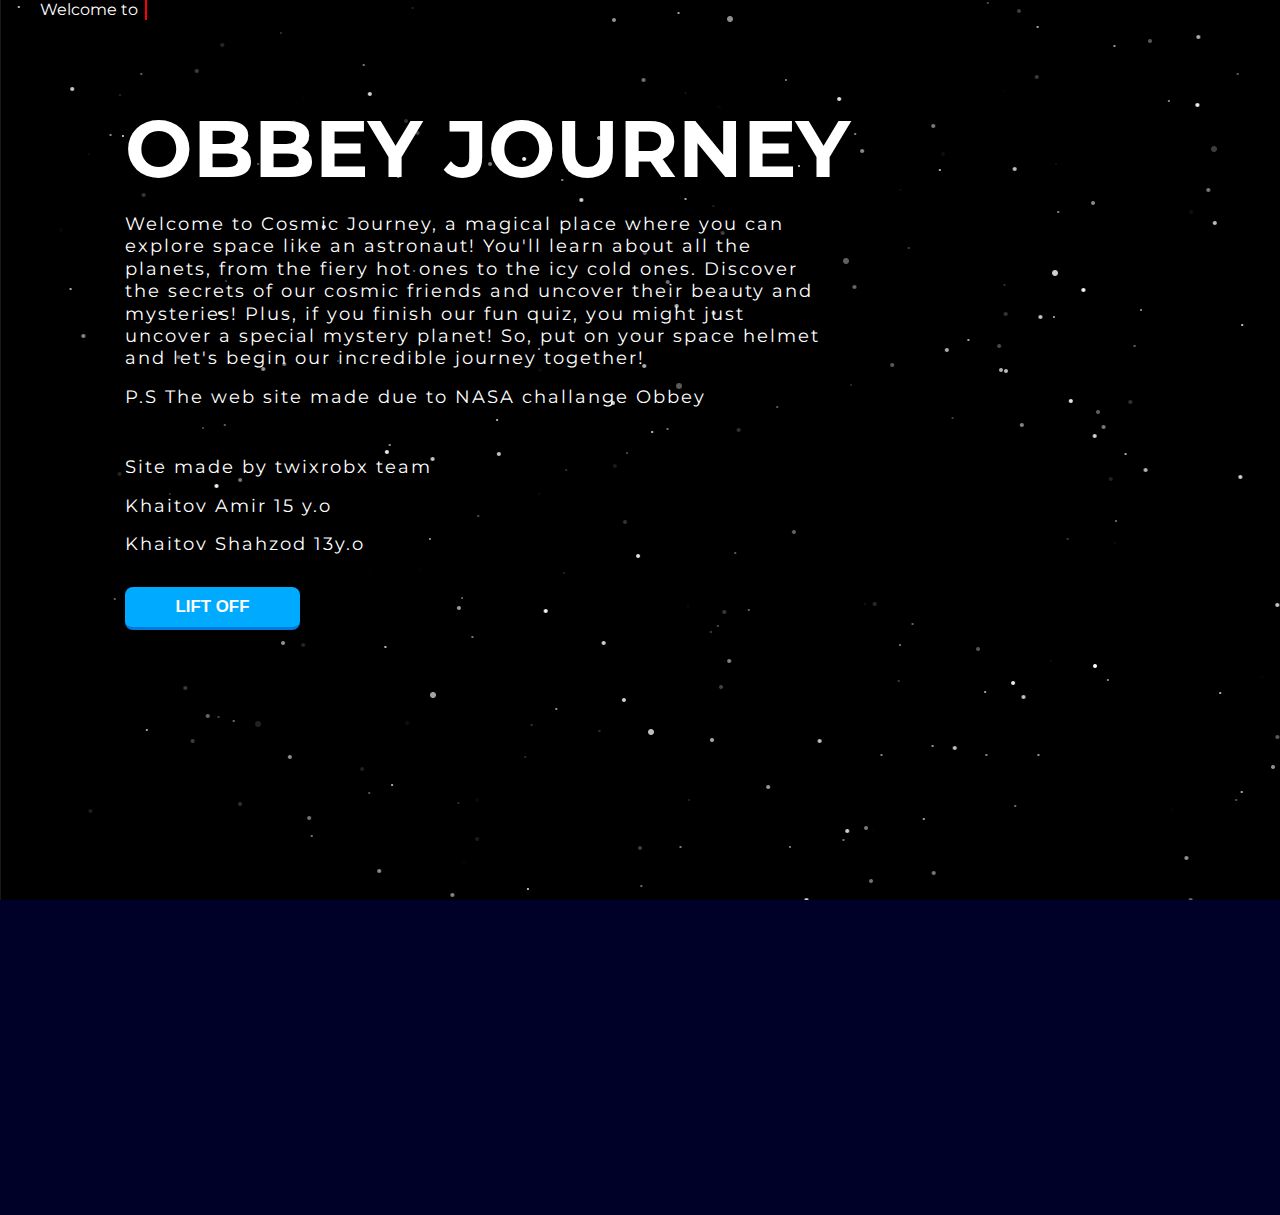
==== index.html @ cd767505 "Update index.html" ====
<!DOCTYPE html>
<html lang="en">

    <head>
        <link rel="icon" href="pngegg.png" type="image/x-icon">
        <meta charset="UTF-8">
        <meta http-equiv="X-UA-Compatible" content="IE=edge">
        <meta name="viewport" content="width=device-width, initial-scale=1.0, maximum-scale = 1.0, user-scalable=no">
        <link href="style.css" rel="stylesheet">
        <link href="planet.json" rel="script">
        <link rel="preconnect" href="https://fonts.googleapis.com">
        <link rel="preconnect" href="https://fonts.googleapis.com">
        <link rel="preconnect" href="https://fonts.gstatic.com" crossorigin>
        <link
        href="https://fonts.googleapis.com/css2?family=Alex+Brush&family=Cousine:ital,wght@0,400;0,700;1,400;1,700&family=Open+Sans:ital,wght@0,300;0,400;0,500;0,600;0,700;0,800;1,300;1,400;1,500;1,600;1,700;1,800&display=swap" rel="stylesheet">
        <link rel="preconnect" href="https://fonts.gstatic.com" crossorigin>
        <link href="https://fonts.googleapis.com/css2?family=Comic+Neue:wght@400;700&family=Montserrat:ital,wght@0,100;0,200;0,300;0,400;0,500;0,600;0,700;0,800;0,900;1,100;1,200;1,300;1,400;1,500;1,600;1,700;1,800;1,900&display=swap" rel="stylesheet">
        <!-- <script href="script.js"></script>
    <link href="script.js"> -->
        <link href="https://unpkg.com/aos@2.3.1/dist/aos.css" rel="stylesheet">
        <script type="importmap">
            {
                "imports": {
                    "three": "https://unpkg.com/three@v0.158.0/build/three.module.js",
                    "three/addons/": "https://unpkg.com/three@v0.158.0/examples/jsm/"
                }
            }
        </script>
        <script src="https://unpkg.com/aos@2.3.1/dist/aos.js"></script>

        <script async src="https://unpkg.com/es-module-shims@1.6.3/dist/es-module-shims.js"></script>

        <title>Obbey journey</title>
    </head>

    <body>
        <div id="newcontent" style="visibility:hidden;"><script type="module" src="3d.js"></script></div>
        
        <audio id="music" src="./assets/interstellar-journey.mp3" preload="auto"></audio>
        
        <section class="rocket-modal"></section>

        <div class="gradient-bg" style="background-image: url('assets/black-bg.png')">
            <div class="gradient-mask">
            
                <h1>Obbey Journey</h1>
                <p class="site-intro">
                Welcome to Cosmic Journey, a magical place where you can explore space like an astronaut! You'll learn
                about all the planets, from the
                fiery hot ones to the icy cold ones. Discover the secrets of our cosmic
                friends and uncover their beauty and mysteries! Plus, if you finish our fun quiz, you might just uncover
                a special mystery planet! So, put on your space helmet and let's begin our
                incredible journey together!                                        
                    
                    <p>P.S The web site made due to NASA challange Obbey </p>
            </p>
                <p>
                    <p>Site made by twixrobx team:</p>
                    <p>Khaitov Amir 15 y.o</p>
                    <p>Khaitov Shahzod 13y.o</p>
                </p>
                <button class="btn-primary active-orbit">
                    <h3>LIFT OFF</h3>
                </button>
            
            </div>
       <div class = "wrapper">
                <div class="static-txt">Welcome to </div>
                <ul class="dinamic-txts">
                        <li><span>MilkyWay Galaxy</span></li>
                        <li><span>Solar system</span></li>
                        <li><span>3rd planet Earth</span></li>
                        <li><span>NASA challenge</span></li>
                        <li><span>Twix Robx Team</span></li>
                </ul>
        </div>
        </div>
        
        <section class="rocket-modal-info "  style="background-image: url('assets/black-bg.png')">
             
            <div class="modal-info">
               
                <h1>Obbey Journey</h1>
                <p class="site-intro">
                Welcome to Cosmic Journey, a magical place where you can explore space like an astronaut! You'll learn
                about all the planets, from the
                fiery hot ones to the icy cold ones. Discover the secrets of our cosmic
                friends and uncover their beauty and mysteries! Plus, if you finish our fun quiz, you might just uncover
                a special mystery planet! So, put on your space helmet and let's begin our
                incredible journey together!                     
                    
                     <p>P.S The web site made due to NASA challange Obbey </p>
            </p>
                <p>
                    <p>Site made by twixrobx team</p>
                    <p>Khaitov Amir 15 y.o</p>
                    <p>Khaitov Shahzod 13y.o</p>
                </p>
                <button class="btn-primary lift-off-btn active-orbit">
                    <h3>LIFT OFF</h3>
                </button>
            </div>
            <div class = "wrapper">
                <div class="static-txt">Welcome to </div>
                <ul class="dinamic-txts">
                        <li><span>MilkyWay Galaxy</span></li>
                        <li><span>Solar system</span></li>
                        <li><span>3rd planet Earth</span></li>
                        <li><span>NASA challenge</span></li>
                        <li><span>Twix Robx Team</span></li>
                </ul>
           </div>
        </section>

        <header class="">
            <div class="mobile-nav-menu">
                <li id="mobile-makemake-menu" class="display-none">Makemake</li>
                <li id="mobile-sun-menu">Sun</li>
                <li id="mobile-mercury-menu">Mercury</li>
                <li id="mobile-venus-menu">Venus</li>
                <li id="mobile-earth-menu">Earth</li>
                <li id="mobile-moon-menu">Moon</li>
                <li id="mobile-mars-menu">Mars</li>
                <li id="mobile-jupiter-menu">Jupiter</li>
                <li id="mobile-saturn-menu">Saturn</li>
                <li id="mobile-uranus-menu">Uranus</li>
                <li id="mobile-neptune-menu">Neptune</li>
                <button id="asteroids"><a href='ast.html'>Asteroids</a</button>
                
                <button class="btn-primary active-orbit" id="view3d">
                    <h2>View in 3D</h2>
                </button>
                <div class="objects-menu-container display-none">
                    <div class="display-flex">
                        <li id="objects-menu">Objects</li><img class="expand-btn" src="./assets/expand-btn.png">
                    </div>
                    <div class="hidden-objects">
                        <li id="asteroid-menu">Asteroid</li>
                        <li id="comet-menu">Comet</li>
                        <li id="meteor-menu">Meteor</li>
                        <li id="satellite-menu">Satellite</li>
                    </div>
                </div>
                <div class="explorers-menu-container">
                    <div class="display-flex">
                        <li id="explorers-menu">Explorers</li><img class="expand-btn" src="./assets/expand-btn.png">
                    </div>
                    <li id="astronaut-menu">Astronauts</li>
                    <li id="alien-menu">Aliens</li>
                </div>
            </div>
            <img src="robx.png" style="heigth: 80px; width:80px; top:60px">
            

            <nav class="mobile-nav">
                <div class="hamburger-menu">
                    <div class="line line-top"></div>
                    <div class="line line-middle"></div>
                    <div class="line line-bottom"></div>
                </div>
            </nav>

            <nav class="desktop-nav">
                <li id="makemake-menu" class="display-none">Makemake</li>
                <li id="sun-menu">Sun</li>
                <li id="mercury-menu">Mercury</li>
                <li id="venus-menu">Venus</li>
                <div class="earth-menu-container">
                    <div class="display-flex">
                        <li id="earth-menu">Earth</li><img class="expand-btn" src="./assets/expand-btn.png">
                    </div>
                    <li id="moon-menu">Moon</li>
                </div>
                <li id="mars-menu">Mars</li>
                <li id="jupiter-menu">Jupiter</li>
                <li id="saturn-menu">Saturn</li>
                <li id="uranus-menu">Uranus</li>
                <li id="neptune-menu">Neptune</li>
                <button class="btn-primary active-orbit" id="asteroids"><a href='ast.html'>Asteroids</a</button>
                
                <button class="btn-primary active-orbit" id="view3d">
                    <h2>View in 3D</h2>
                </button>
                
                <div class="objects-menu-container display-none">
                    <div class="display-flex">
                        <li id="objects-menu">Objects</li><img class="expand-btn" src="./assets/expand-btn.png">
                    </div>
                    <div class="hidden-objects">
                        <li id="asteroid-menu">Asteroid</li>
                        <li id="comet-menu">Comet</li>
                        <li id="meteor-menu">Meteor</li>
                        <li id="satellite-menu">Satellite</li>
                    </div>
                </div>
                <div class="explorers-menu-container">
                    <div class="display-flex">
                        <li id="explorers-menu">Explorers</li><img class="expand-btn" src="./assets/expand-btn.png">
                    </div>
                    <li id="astronaut-menu">Astronauts</li>
                    <li id="alien-menu">Aliens</li>
                </div>
            </nav>
        </header>

<div id = "maincontent">
        <div id="mobile-popup">
            <h2>Cosmic Journey</h2>

            <div class="centered">
                <h3>Please note that this experience is intended for a desktop. We are currently working on expanding
                accessibility to all devices. Thank You for understanding
            </h3>
                <button class="btn-primary mobile-popup-btn active-orbit">
                    <h3>Show Me Anyway</h3>
                </button>
            </div>
            <div class="mobile-logo">
                

            </div>
            <!-- <img class="mobile-logo" src="./assets/rocket-logo.png"> -->
        </div>

        <section class="content-container display-none">

            <div class="controls-container">
                <div class="controls-nav">
                    <h3>Controls</h3>
                    <div class="arrow"></div>

                </div>
                <div class="controls"></div>
            </div>
        </section>
        <div class="planet-expand-close-btn display-none" id="planet-expand-close-btn">
            <p id="planet-close-btn">X</p>
        </div>

        <div class="hidden full-width">

            <div class="planet-modal">

                <div class="top-container">

                    <div class="flex-row">
                        <div class="planet-image-container" id="planet-image-container"></div>
                        <div class="planet-info-container space-between">
                            <div class="planet-info-cont">
                                <div class="close-btn">
                                    <h1 id="planet-name"></h1>
                                    <p id="close-btn">X</p>
                                </div>

                                <br>
                                <div class="content-overflow" style="owerflow-y: auto;">
                                    <p class="planet-info" id="planet-info-one"></p>
                                    <br>
                                    <p class="planet-info" id="planet-info-two"></p>
                                    <br>
                                    <p class="planet-info" id="planet-info-three"></p>
                                    <br>
                                    <p class="planet-info" id="planet-info-four"></p>
                                    <br>
                                    <p class="planet-info" id="planet-info-five"></p>
                                    <br>
                                    <p class="planet-info" id="planet-info-six"></p>
                                    <br>
                                    <p class="planet-info" id="planet-info-seven"></p>
                                    <br>
                                    <p class="planet-info" id="planet-info-eight"></p>
                                    <br>
                                    <p class="planet-info" id="planet-info-nine"></p>
                                    <br>
                                    <p class="planet-info" id="planet-info-ten"></p>
                                    <div class="mobile-bottom">
                                        <div class="stat-box half-width border-radius-left">
                                            <h4>Diameter</h4>
                                            <h2 class="planet-diameter">Km</h2>
                                        </div>
                                        <div class="stat-box rotation-stat half-width">
                                            <h4>Rotation</h4>
                                            <h2 class="planet-rotation">Hours</h2>
                                        </div>
                                        <div class="stat-box orbit-stat half-width">
                                            <h4>Orbit</h4>
                                            <h2 class="planet-orbit">Days</h2>
                                        </div>
                                        <div class="stat-box moon-stat half-width">
                                            <h4>Moons</h4>
                                            <h2 class="planet-moons"></h2>
                                        </div>
                                        <div class="stat-box temperature-stat half-width border-radius-right">
                                            <h4>Temperature</h4>
                                            <h2 class="planet-temp">Celsius</h2>
                                        </div>
                                    </div>
                                </div>

                            </div>

                            <div class="info-toggle">
                                <button class="btn-primary active-orbit" id="expand-planet-btn">
                                    <h3>Explore Planet</h3>
                                </button>
                            </div>

                        </div>
                    </div>

                </div>

                <div class="bottom-container">
                    <div class="stat-box half-width border-radius-left">
                        <h4>Diameter</h4>
                        <h2 class="planet-diameter">Km</h2>
                    </div>
                    <div class="stat-box rotation-stat half-width">
                        <h4>Rotation</h4>
                        <h2 class="planet-rotation">Hours</h2>
                    </div>
                    <div class="stat-box orbit-stat half-width">
                        <h4>Orbit</h4>
                        <h2 class="planet-orbit">Days</h2>
                    </div>
                    <div class="stat-box moon-stat half-width">
                        <h4>Moons</h4>
                        <h2 class="planet-moons"></h2>
                    </div>
                    <div class="stat-box temperature-stat half-width border-radius-right">
                        <h4>Temperature</h4>
                        <h2 class="planet-temp">Celsius</h2>
                    </div>
                </div>
            </div>
        </div>

        <div class="star-map"></div>

        <div class="slide neptune-slide">
            <div class="rotate neptune-rotate" id="neptune-container">
                <div class="planet neptune" id="neptune">
                    <div class="shadow-rotate neptune-shadow" id="neptune-shadow"></div>
                </div>
            </div>
        </div>

        <div class="slide uranus-slide">
            <div class="rotate uranus-rotate" id="uranus-container">
                <div class="planet uranus" id="uranus">
                    <img src="./assets/planets/uranus.png">
                    <div class="shadow-rotate uranus-shadow" id="uranus-shadow"></div>
                </div>
            </div>
        </div>

        <div class="slide saturn-slide">
            <div class="rotate saturn-rotate" id="saturn-container">
                <div class="planet saturn" id="saturn">
                    <img src="./assets/planets/saturn.png">
                    <div class="shadow-rotate saturn-shadow" id="saturn-shadow"></div>
                </div>
            </div>
        </div>

        <div class="slide jupiter-slide">
            <div class="rotate jupiter-rotate" id="jupiter-container">
                <div class="planet jupiter" id="jupiter">
                    <div class="shadow-rotate jupiter-shadow" id="jupiter-shadow"></div>
                </div>
            </div>
        </div>

        <div class="slide earth-slide">
            <div class="rotate earth-rotate" id="earth-container">

                <div class="planet earth" id="earth">
                    <div class="moon-rotate">
                        <div class="moon" id="moon">

                            <div class="moon-shadow" id="moon-shadow"></div>

                        </div>
                    </div>

                    <div class="shadow-rotate earth-shadow" id="earth-shadow"></div>

                </div>

            </div>
        </div>

        <div class="slide mars-slide">
            <div class="rotate mars-rotate" id="mars-container">
                <div class="planet mars" id="mars">
                    <div class="shadow-rotate mars-shadow" id="mars-shadow"></div>
                </div>
            </div>
        </div>

        <div id="sun" class=""></div>

        <div class="slide venus-slide">
            <div class="rotate venus-rotate" id="venus-container">
                <div class="planet venus" id="venus">
                    <div class="shadow-rotate venus-shadow" id="venus-shadow"></div>
                </div>
            </div>
        </div>

        <div class="slide mercury-slide" id="mercury-slide">
            <div class="rotate mercury-rotate" id="mercury-container">

                <div class="planet mercury-planet" id="mercury">
                    <div class="shadow-rotate mercury-shadow" id="mercury-shadow"></div>
                </div>
            </div>
        </div>

        <section id="planet-hover" class="planet-hover-info-container">
            <h2 id="orbit-planet-name"></h2>
            <img id="orbit-planet-img" src="">
            <p>
                <strong>Orbit: </strong>
                <span id="years-in-orbit"></span> years <span id="days-in-orbit"></span> days</p>
            <p>
                <strong>Speed: </strong>
                <span id="planet-orbit-speed"></span> km/s</p>
        </section>

        <section class="orbit-controls-container">
            <button class="btn-primary orbit-control-btn active-orbit">
                <h3>Pause Orbit</h3>
            </button>
            <button class="music-btn">
                <img class="music-icon" src="./assets/volume-up.png">
            </button>
            <button class="btn-primary quiz-btn active-orbit">
                <h3>Quiz about <span class="planet-destination-name">The Moon</span></h3>
            </button>
        </section>

        <section class="quiz-modal-bg display-none">

            <div class="quiz-modal">
                <div class="landing-rocket-container">
                    <img class="landing-rocket" src="./assets/rocket-no-flame.png">
                    <img class="flame" src="./assets/rocket-flame.png">
                </div>
                <div class="win-quiz-statement">
                    <h2>Congratulations, you made it to <span class="quiz-animation-destination-name"></span>!</h2>
                    <div class="win-quiz-btn-container">
                        <button class="btn-primary quiz-win-btn active-orbit">
                            <h3>Back To Space</h3>
                        </button>
                        <button class="btn-primary next-quiz-btn active-orbit">
                            <h3>Fly to <span class="planet-destination-name"></span></h3>
                        </button>
                        <button class="btn-primary makemake-btn active-orbit display-none">
                            <h3>Explore the Mystery Planet</h3>
                        </button>
                    </div>
                </div>
                <img class="quiz-destination" src="./assets/planets/moon.png">
                <div class="quiz-sun"></div>
                <div class="quiz-content">
                    <h2 class="close-quiz-btn">X</h2>
                    <p class="question-number-statement">Let's get to <span class="planet-destination-name"></span>
                        <span
                        class="question-number"></span></p>
                    <h2 class="quiz-question"></h2>
                    <div class="quiz-btn-container">
                        <button class="quiz-answer a" value="a"></button>
                        <button class="quiz-answer b" value="b"></button>
                        <button class="quiz-answer c" value='c'></button>
                        <button class="quiz-answer d" value="d"></button>
                        <button class="quiz-answer-btn active-orbit">
                            <h2>Submit Answer</h2>
                        </button>
                    </div>
                </div>

                <div class="quiz-progress-container">
                    <img class="quiz-earth" src="./assets/planets/earth.png">
                    <div class="rocket-progress">
                        <img class="quiz-rocket" src="./assets/rocket-ship.png">
                        <div class="quiz-rocket-line"></div>
                    </div>

                    <img class="quiz-moon" src="./assets/planets/moon.png">

                </div>
            </div>

        </section>

        <script type="module" src="main.js"></script>
        <script src="script.js"></script>
</div>
    </body>

</html>
---- style.css ----
* {
    margin: 0;
    padding: 0;
    box-sizing: border-box;
}


.wrapper{
   position: absolute;
   left:40px;
   display:flex;
   
   height:20px;
   width:290px;
    overflow: hidden;
 
}
.wrapper .static-txt{
   color: white;
   
}
.wrapper .dinamic-texts{
    
    margin-left:15px;
    line-height:90px;
    
    overflow: hidden;
    
}
.dinamic-txts li{
    font-weight:bold;
    left:7px;
    list-style: none;
    color: #FF0000;
    top:0;
    position: relative;
    animation: slide 12s steps(5) infinite;
}
@keyframes slide{
    100%{
        top: -92px;
    }
}
.dinamic-txts li::after{
    content: "";
    position: absolute;
    left:0;
    background-color:black;
    height: 100%;
    width: 100%;
    border-left: 2px solid red;
    animation: typing 2.4s steps(12) infinite;
}
@keyframes typing {
    40%,
    60%{
        left:calc(190px);
    }
    100%{
        left:0;
    }
}
body, html {
    overflow-x: hidden;
    overflow-y: hidden;
}


#music {
    display: none;
}
/*=================================================================================================  

                                                   Mobile Popup   

================================================================================================*/
#mobile-popup {
    position: absolute;
    width: 100vw;
    height: 100dvh;
    background: black;
    top: 0;
    left: 0;
    flex-direction: column;
    justify-content: space-around;
    align-items: center;
    z-index: 999;
    padding: 75px 25px 15px 25px;
    text-align: center;
    transition: opacity 1.5s;
    display: none;
    overflow: hidden;
}

#mobile-popup .centered {
    display: flex;
    flex-direction: column;
    align-items: center;
    justify-content: center;
    gap: 25px;
}

#mobile-popup h1 {
    visibility: hidden;
}

.mobile-logo {
    width: 175px;
    height: 125px;
}

.mobile-logo {
    position: relative;
    display: flex;
    align-items: center;
    justify-content: center;
    /* transform: translateY(-35vh); */
}

.mobile-logo > img{
    position: absolute;
    
}

.top-logo {
    width: 48px;
    animation: moveTheRocket 3.5s ease-out infinite;
    transform: translateY(12px) translateX(-3px) rotate(0deg);
}

@keyframes moveTheRocket {
    40% {
        transform: translateY(12px) translateX(-3px) rotate(0deg);
    }
    50% {
        transform: translateY(-75px) translateX(110px) rotate(0deg);
        opacity: 1;
    }

    51% {
        transform: translateY(-75px) translateX(110px) rotate(0deg);
        opacity: 0
    }

    56% {
        transform: translateY(85px) translateX(-110px) rotate(0deg);
        opacity: 0
    }

    60% {
        opacity: 1
    }

    70% {
        transform: translateY(12px) translateX(-3px) rotate(0deg);
    }
}

.bottom-logo {
    width: 132px;

}

@media only screen and (max-width: 650px) {
    #mobile-popup {
        display: flex;
    }
}

/*=================================================================================================  

                                                   Landing Page  

================================================================================================*/


.gradient-bg {
    position: relative;
    width: 100vw;
    height: 100dvh;
    z-index: 995;
}

.gradient-mask {
    position: absolute;
    top: 0;
    left: 0;
    width: 100vw;
    height: 135vh;
    background: linear-gradient(to bottom, #000, #2f0078, #640082, #982100, #c94d12, #e27e40, #f4b711, #fff900);
    /* Your gradient background */
    -webkit-mask-image: url('./assets/trial-shape-1.png');
    /* Your custom shape image */
    mask-image: url('./assets/trial-shape-1.png');
    /* Your custom shape image */
    mask-size: cover;
    mask-repeat: no-repeat;
    mask-position: top right;
    -webkit-mask-position: top right;
    display: flex;
    flex-direction: column;
    justify-content: flex-start;
    align-items: flex-start;
    gap: 1rem;
    transition: opacity 1s;
    color: white;
    padding: 125px 0px 0px 150px;
    overflow: hidden;
}

.gradient-mask h1 {
    font-size: 5rem;
}

.gradient-mask p, .modal-info p {
    line-height: 1.4rem;
    max-width: 700px;
    font-size: 1.1rem;
    letter-spacing: 2px;
}

.modal-move {
    transition: mask-position 5s ease-in-out;
    mask-position: 100% -1500px;
    -webkit-mask-position: 100% -1500px;
}


.rocket-modal {
    background: url("./assets/spaceship-smoke-1.png");
    position: absolute;
    width: 100vw;
    height: 135vh;
    z-index: 998;
    background-position: top right;
    background-size: cover;
    background-repeat: no-repeat;
    display: flex;
    transition: transform 5s ease-in-out;
    opacity: 1;
    color: white;
    padding: 125px 0px 0px 150px;
    top: 0;
    left: 0;
}

.rocket-modal {
    z-index: 998;
}

.spaceship-bg {
    position: absolute;
    width: 100vw;
    height: auto;
    top: 0;
    left: 0;

}

.rocket-modal-info {
    position: absolute;
    top: 0;
    left: 0;
    width: 100vw;
    height: 100dvh;
    z-index: 998;
}

.modal-info {
    position: absolute;
    top: 0;
    left: 0;
    display: flex;
    flex-direction: column;
    justify-content: flex-start;
    align-items: flex-start;
    gap: 1rem;
    transition: opacity 1s;
    color: white;
    padding: 125px 0px 0px 150px;
}

@media only screen and (max-width: 1350px) {
    .modal-info {
        padding: 100px 125px
    }

    .gradient-mask {
        padding: 100px 125px
    }

}

@media only screen and (max-width: 650px) {
    .rocket-modal-info {
        display: none;
    }

    .rocket-modal {
        display: none;
    }

    .gradient-bg {
        display: none;
    }

}




.modal-info h1 {
    font-size: 5rem;
}





.fade-animation {
    opacity: 0;
}

.takeoff-animation {
    transition: 5s ease-in-out;
    top: -1500px;
}

.fade-animation {
    opacity: 0;
}




#mobile-modal {
    position: absolute;
    width: 100vw;
    height: 100dvh;
    background: black;
    color: white;
    z-index: 991;
    display: flex;
    justify-content: center;
    align-items: center;
    flex-direction: column;
    padding: 50px;
    display: none;
}

#mobile-modal h3 {
    max-width: 600px;
    text-align: center;
}


.info-toggle-container {
    width: 250px;
    height: 40px;
    border: 1px solid rgba(255, 255, 255, 0.5);
    border-radius: 25px;
    /* padding: 20px */
}

.info-toggle {
    display: flex;
    background: none;
    width: 100%;
    justify-content: space-between;
    align-items: baseline;
    z-index: 980;

}



.toggle-container {
    z-index: 984;
    display: flex;
    width: 200px;
    justify-content: space-between;
    align-items: center;
}

.page-toggle:hover {
    cursor: pointer;
}

.info-toggle p {
    font-weight: 600;
}

.fill-bar-container {
    display: flex;
    width: 250px;
    height: 40px;
    position: absolute;
    justify-content: flex-start;
    z-index: 1;

}


#expand-planet-btn:hover {
    cursor: pointer;
    z-index: 970;
}

button {
    cursor: pointer;
}

.btn-primary {
    display: block;
    background-color: rgb(0, 208, 38);
    text-decoration: none;
    border: none;
    border-bottom: 3px solid rgb(0, 167, 31);
    text-align: center;
    border-radius: 8px;
    padding: 10px 20px;
    overflow: hidden;
    min-width: 175px;
    color: white;
    font-size: 0.9rem;
    font-weight: 500;
    cursor: pointer;
}

.btn-primary:hover {
    cursor: pointer;
    background-color: rgb(0, 246, 45);
}


.fill-bar {
    width: 50%;
    background: linear-gradient(rgb(0, 125, 228), rgb(112, 207, 255));
    border-radius: 25px;
    transform: translateY(-1px);
}

body {
    width: 100vw;
    height: 100dvh;
    background: rgb(0, 1, 40);
    /* background: black; */
    justify-content: center;
    align-items: center;
    overflow: hidden;
    font-family: 'Montserrat';
}

p {
    font-family: 'Montserrat';
}

h1 {
    color: white;
    font-size: 3.25rem;
    text-transform: uppercase;
    font-family: 'Montserrat';
}

h2 {
    margin: 5px 0px;
}

h3 {
    color: white;
}

h4 {
    text-transform: uppercase;
    font-weight: 500;
    letter-spacing: 3px;
    opacity: 75%;
}

.full-width {
    position: absolute;
    display: flex;
    justify-content: center;
    align-items: center;
    width: 100vw;
    height: 100dvh;
    z-index: 50;
    background: rgba(0, 0, 0, 0.75);
    top: 0;
    left: 0;
    opacity: 0;
    transition: 2s;
}

.full-width-animation {
    opacity: 1;
}

header {
    position: absolute;
    top: 0;
    left: 0;
    width: 100%;
    display: flex;
    justify-content: space-between;
    align-items: flex-start;
    z-index: 22;
    padding: 25px;
}

.rocket-logo {
    width: 80px;
}

.desktop-nav {
    display: flex;
    color: white;
    justify-content: center;
    gap: 40px
}

.desktop-nav li {
    list-style-type: none;
    margin-bottom: 8px;
    font-weight: 500;
}

.expand-btn {
    width: 12px;
    height: 7px;
    margin-left: 5px;
    transform: translateY(-3px);
}

nav li:hover {
    cursor: pointer;
    text-decoration: underline;
}



.objects-menu-container {
    height: 20px;
    overflow: hidden;
    transition: 0.5s;
}

.objects-menu-container:hover {
    height: 150px
}


.earth-menu-container {
    height: 20px;
    overflow: hidden;
    transition: .5s;
}


.earth-menu-container:hover {
    height: 50px;
}

.earth-menu-container:hover~.expand-btn {
    transform: rotate(180deg);
}

.explorers-menu-container {
    display: none;
}


/*=================================================================================================  

                                                   Mobile Nav  

================================================================================================*/

.mobile-nav {
    position: relative;

}

.hamburger-menu {
    display: flex;
    flex-direction: column;
    gap: 5px;
    cursor: pointer;
    display: none;
    transition: 1s;
}

.hamburger-menu-move {
    gap: 0px
}


.line {
    width: 25px;
    height: 3px;
    background: white;
    border-radius: 25px;
    transition: 1s;
}

.line-top-move {
    transform: translateY(3px) rotate(45deg);
}

.line-bottom-move {
    transform: translateY(-3px) rotate(-45deg);
    ;
}

.line-middle-move {
    opacity: 0;
}




.mobile-nav-menu {
    display: flex;
    flex-direction: column;
    gap: 20px;
    background: #0304298e;
    position: absolute;
    height: 100dvh;
    width: 100vw;
    top: 0;
    right: -100vw;
    align-items: center;
    justify-content: center;
    transition: 1s;
    display: none;
    opacity: 0;
}

.mobile-hidden {
    right: 0vw;
    opacity: 1;
}



.mobile-nav-menu li {
    list-style-type: none;
    color: white;
    font-size: 1.7rem;
    font-weight: 600;
    cursor: pointer;
}



/*=================================================================================================  

                                                   Planet Modal  

================================================================================================*/



.planet-modal {
    color: white;
    display: flex;
    flex-direction: column;
    justify-content: flex-end;
    align-items: center;
    border-radius: 25px;
    z-index: 55;
    border: 0.5px solid rgb(112, 207, 255);
    box-shadow: 0px 0px 10px 3px rgb(112, 207, 255);
    opacity: 1;
    animation: pulsate 6s linear infinite;
    background: rgba(1, 0, 24, 1);
    width: 0vw;
    height: 0vh;
    padding: 0px;
    transition: width 2s, height 2s, padding 2s;
}

.planet-width-animation {
    width: 90vw;
}

.planet-height-animation {
    height: 86dvh;
    padding: 35px;
}


.close-btn {
    /* position: absolute;
    top: 5px;
    right: 5px; */
    width: 100%;
    display: flex;
    justify-content: space-between;
    align-items: center;
}

#close-btn {
    font-size: 40px;
    font-weight: 500;
}

#close-btn:hover {
    transition: 0.4s;
    cursor: pointer;
    transform: rotate(180deg);
}



.top-container {
    display: flex;
    flex-direction: column;
    width: 100%;
    height: 100%;
    overflow: hidden;
}

.flex-row {
    display: flex;
    align-items: center;
    height: 100%;
}

.planet-image-container {
    width: 50%;
    height: 100%;
    /* height: 100vh;
    width: 100vw; */
    display: flex;
    justify-content: center;
    align-items: center;
    background-size: cover;
    /* left: 0;
    top: 0; */
    z-index: 93;
    position: relative;
    overflow: hidden;
    /* transition: 1s;
    opacity: 1; */

}

#planet-expand-close-btn {
    position: fixed;
    top: 3vh;
    right: 3vw;
    z-index: 140;

}

#planet-close-btn {
    font-size: 40px;
    font-weight: 500;
    color: white;
    transition: 0.4s;
}

#planet-close-btn:hover {
    cursor: pointer;
    transform: rotate(180deg);
}

.real-planet-opacity {
    transition: 1s;
    opacity: 1;
}

.real-fade-out {
    transition: 1s;
    opacity: 0;
}

.expand-real-planet {
    position: absolute;
    height: 100dvh;
    width: 100vw;
    opacity: 1;
    top: 0;
    left: 0;
    background: black;
    animation: realfade 1.5s linear;

}

.real-fade-exit {
    transition: 1s;
    opacity: 0;
}

@keyframes realfade {
    0% {
        opacity: 0
    }
}



#planet-image {
    height: 100%;
    width: 100%;
}

.planet-info-container {
    width: 50%;
    height: 100%;
    display: flex;
    flex-direction: column;
    justify-content: space-between;
    /* align-items: flex-start; */
    /* padding: 50px 0px; */
    padding-bottom: 30px;
    padding-left: 15px;
    transition: 1s;
}

.content-overflow {
    overflow: scroll;
    -ms-overflow-style: none;
    scrollbar-width: none;
}

.content-overflow::-webkit-scrollbar {
    display: none;
}

.planet-info-cont {
    height: 100%;
    overflow: hidden;
    display: flex;
    flex-direction: column;
    justify-content: flex-start;
    margin-bottom: 25px;
    transition: 2s;
}



.planet-info-container p {
    font-family: 'montserrat';
    font-weight: 400;
    line-height: 25px;
    font-size: 1.1rem;
    color: rgb(215, 214, 214);
    letter-spacing: 0.8px;

}

/* #planet-info-five {
    margin-bottom: 50px;
} */
.bottom-container {
    display: flex;
    justify-content: space-between;
    align-items: stretch;
    width: 100%;
    opacity: 0;
    transition: 2s;
    border-radius: 15px;
    border: 0.75px solid rgba(255, 255, 255, 0.622);
    overflow: hidden;
    flex-wrap: nowrap;
}

.mobile-bottom {
    display: flex;
    justify-content: space-between;
    align-items: stretch;
    width: 100%;
    transition: 2s;
    display: none;
    border-radius: 15px;
    border: 0.75px solid rgba(255, 255, 255, 0.622);
    overflow: hidden;
    margin-bottom: 15px;
}

.page-toggle {
    display: block;
    text-decoration: none;
    border: none;
    text-align: center;
    border-radius: 25px;
    padding: 5px 15px;
    overflow: hidden;
    color: white;
    border: 1px solid white;
}

#adult-toggle,
#child-toggle {
    font-size: 0.9rem;
    font-weight: 500;
}

.active-page {
    background: white;
    color: black !important;
    border: 1px solid white;
}

.stat-box {
    display: flex;
    flex-direction: column;
    justify-content: center;
    align-items: center;
    width: 100%;
    border: 0.75px solid rgba(255, 255, 255, 0.622);
    padding: 15px;
    flex: 1;
}

@media only screen and (max-width: 1250px) {
    .stat-box h2{
        font-size: 1.15rem;
    }
    
    .stat-box h4 {
        font-size: 1rem;
    } 
}



.border-right {

}


.planet-info-opacity-animation {
    opacity: 0;
}



.planet-trail {
    position: absolute;
    width: 2px;
    height: 2px;
    border-radius: 50%;
    background: white;
    animation: trailfade 1s linear;
    animation-iteration-count: 1
}

@keyframes trailfade {

    100% {
        opacity: 0%;
        width: 0.5px;
        height: 0.5px;
    }
}



.star {
    background-color: white;
    border-radius: 50%;
    position: absolute;
    animation-iteration-count: 1;

}



.star-map {
    width: 100%;
    height: 100%;
    z-index: 0;
    pointer-events: none;
    overflow: hidden;
    position: absolute;
    top: 0;
    left: 0;
}

.twinkle {
    animation: twinkle 5s linear infinite;
}

@keyframes twinkle {
    0% {
        opacity: 0.2;
    }

    47% {
        opacity: 0.3;
    }

    50% {
        opacity: 1
    }

    53% {
        opacity: 0.3;
    }

    100% {
        opacity: 0.2;
    }
}

.comet {
    width: 3px;
    height: 3px;
    border-radius: 50%;
    background-color: white;
    animation: cometMoveRight 20s linear;
    animation-iteration-count: 1;
    position: absolute;
}

.asteroid {
    width: 2px;
    height: 2px;
    border-radius: 50%;
    background-color: white;
    animation: cometMoveLeft 1s linear;
    animation-iteration-count: 1;
    position: absolute;
}

@keyframes cometMoveRight {

    100% {
        transform: translateX(190vw);
    }
}

@keyframes cometMoveLeft {
    90% {
        opacity: 1
    }
    100% {
        transform: translateX(-150vw);
        opacity: 0%;
        display: none;
    }
}


.content-container {
    display: flex;
    z-index: 3;
    color: white;
    width: 100%;
    height: 100%;
}

.controls-container {
    width: 250px;
    background: red;
    height: 100%;
}

.active-orbit {
    border: none;
    color: white;
    /* padding: 0px 25px; */
    transition: opacity 0.5s;
    /* background: linear-gradient(rgb(0, 125, 228), rgb(112, 207, 255)); */
    background: rgb(0, 170, 255);
    opacity: 1;
    border-bottom: 3px solid rgb(0, 122, 221);
    transition: 0.3s;
}

.active-orbit:hover {
    cursor: pointer;
    background: rgb(0, 122, 221)
}

.music-btn {
    border: none;
    background-color: rgb(255, 255, 255);
    border-bottom: 3px solid rgb(222, 222, 222);
    text-align: center;
    border-radius: 8px;
    padding: 8px 20px;

}

.music-btn:hover {
    background-color: rgb(225, 225, 225);
}

.music-btn img {
    height: 20px;

}


.modal {
    width: 100%;
    height: 100%;
    background: rgba(0, 0, 0, 0.2);
}

.orbit-controls-container {
    position: absolute;
    width: 100%;
    bottom: 25px;
    left: 0;
    z-index: 10;
    display: flex;
    justify-content: center;
    align-items: center;
    gap: 10px;
    /* opacity: 0; */
    opacity: 0;
    transition: opacity 3s;
}


.orbit-control:hover {
    cursor: pointer;
}

.planet-hover-info-container {
    background: #0000001e;
    color: white;
    position: absolute;
    left: 25px;
    bottom: 15px;
    padding: 20px 10px;
    border: 0.5px solid rgb(112, 207, 255);
    border-radius: 20px;
    display: flex;
    flex-direction: column;
    align-items: center;
    justify-content: center;
    gap: 10px;
    transform: translateX(-250px);
    transition: 0.8s;
    opacity: 0;
    width: 250px;
    box-shadow: 0px 0px 10px 3px rgb(112, 207, 255);
    z-index: 10;
    animation: pulsate 3s linear infinite;
}

.planet-hover-info-container-move {
    display: flex;
    opacity: 1;
    transform: translateX(0px);
}

.planet-hover-info-container img {
    height: 100px;
}


@keyframes pulsate {

    50% {
        box-shadow: 0px 0px 10px 0px rgb(112, 207, 255, 0.35);
        border: 0.5px solid rgba(112, 207, 255, 0.35);
    }
}

/* =========================================================================================================================================================== 

=====================================================   Start Quiz Section    ======================================================================

================================================================================================================================================================================= */

.quiz-btn {
    /* position: absolute;
    bottom: 0 */
}

.quiz-modal-bg {
    position: absolute;
    background: rgba(0, 0, 0, 0.85);
    width: 100vw;
    height: 100dvh;
    top: 0;
    left: 0;
    z-index: 999;
    display: flex;
    flex-direction: column;
    justify-content: center;
    align-items: center;
    padding: 25px;
    opacity: 0;
    transition: opacity 3s;
}

.quiz-modal {
    width: 100%;
    max-width: 850px;
    background: rgba(1, 0, 24, 0.85);
    color: white;
    border-radius: 25px;
    display: flex;
    flex-direction: column;
    align-items: center;
    justify-content: flex-start;
    overflow: hidden;
    position: relative;
    padding: 50px 50px 75px 50px;
    padding: 0px;
    height: 95vh;
    max-height: 1000px;
    gap: 50px;
    /* box-shadow: 0px 0px 25px -5px rgb(0, 208, 255); */
    border: 0.5px solid rgb(112, 207, 255);
    box-shadow: 0px 0px 10px 3px rgb(112, 207, 255);
    width: 0vh;
    height: 0vh;
    transition: height 2.5s linear, width 2.5s linear, opacity 2.5s linear, padding 2.5s linear;
    opacity: 1;
    animation: pulsate 6s linear infinite;
}

.close-quiz-btn {
    position: absolute;
    top: 20px;
    right: 20px;
}

.close-quiz-btn:hover {
    cursor: pointer;
    transition: 0.6s;
    transform: rotate(180deg);
}

.quiz-content {
    opacity: 0;
    transition: opacity 1s ease;
}


.quiz-modal-animation {
    width: 100%;
    height: 80vh;
    opacity: 1;
    padding: 50px 50px 75px 50px;
}


.quiz-sun {
    background: radial-gradient(circle, rgb(255, 174, 0), orange, #fde025 75%);
    width: 650px;
    aspect-ratio: 1 /1;
    border-radius: 50%;
    position: absolute;
    top: 87%;
    left: 50;
    box-shadow: 0px 0px 15px 5px #fde025;
    opacity: 0;
    transition: opacity 1s ease 1s;
    z-index: 1;
}

.sun-move {
    transition: top 5s linear;
    top: 125%;
}



.quiz-destination {
    position: absolute;
    z-index: 5;
    width: 550px;
    height: 550px;
    border-radius: 50%;
    left: 50;
    top:85%;
    transform: translateY(400px);
    transition: transform 5s linear;
}

.move-up {
    transform: translateY(0px);
}

.landing-rocket-container {
    position: absolute;
    z-index: 50;
    bottom: 40px;
    transition: transform 8s;
    transform: translateY(-130vh);
    display: flex;
    flex-direction: column;
    align-items: center;
}

.flame {
    width: 53px;
    transform: translateY(-20px);
    opacity: 0;
}

.flame-on {
    opacity: 1;
}

.flame-animation {
    animation: flameFlicker 8s;
}



.landing-rocket {
    width: 150px;
}



@keyframes flameFlicker {
    0% {
        opacity: 0;
    }

    29% {
        opacity: 0;
    }

    30% {
        opacity: 1;
    }

    35% {
        opacity: 1;
    }

    37% {
        opacity: 0;
    }

    39% {
        opacity: 0;
    }

    40% {
        opacity: 1;
    }

    45% {
        opacity: 1;
    }

    47% {
        opacity: 0;
    }

    55% {
        opacity: 0;
    }

    56% {
        opacity: 1;
    }

    60% {
        opacity: 1;
    }

    61% {
        opacity: 0;
    }

    69% {
        opacity: 0;
    }

    70% {
        opacity: 1;
    }

    75% {
        opacity: 1;
    }

    77% {
        opacity: 0;
    }

    80% {
        opacity: 0;
    }

    81% {
        opacity: 1;
    }

    89% {
        opacity: 1;
    }

    90% {
        opacity: 0;
    }

    97% {
        opacity: 0
    }

    98% {
        opacity: 1;
    }
}

.move-down {
    transform: translateY(50px);
}

.win-quiz-statement {
    text-align: center;
    opacity: 0;
    padding: 50px 25px 25px 25px;
    position: absolute;
    transition: 5s;
    z-index: -1;
    display: flex;
    flex-direction: column;
    align-items: center;
    justify-content: flex-start;
    gap: 25px;
    top: 0;
    left: 0;
    height: 100%;
}

.win-quiz-statement h2 {
    font-size: 4rem;
}

.win-quiz-btn-container {
    display: flex;
    gap: 15px;
}

.fade-in {
    opacity: 1;
    z-index: 10;
}

.quiz-progress-container {
    display: flex;
    justify-content: space-between;
    align-items: center;
    width: 100%;
    opacity: 0;
    transition: opacity 1s ease 0.5s;
}

.quiz-btn-container {
    display: flex;
    flex-wrap: wrap;
    width: 100%;
    gap: 20px;
    justify-content: center;
}

.question-number-statement {
    opacity: 0.75;
}

.quiz-question {
    margin-bottom: 40px;
    font-size: 2.4rem;
}

.quiz-answer {
    flex: 1;
    min-width: 250px;
    padding: 10px 25px;
    border: none;
    border-radius: 5px;
    font-family: 'Montserrat';
    cursor: pointer;
    color: white;
    border: 1px solid white;
    background: none;
    border-radius: 50px;
}

.quiz-answer:hover {
    background: white;
    color: black;
}

.active-answer {
    background: rgb(68, 9, 184);
    border: 1px solid rgb(68, 9, 184);
}

.active-answer:hover {
    background: rgb(68, 9, 184);
    border: 1px solid rgb(68, 9, 184);
    color: white;
}

.correct-answer {
    background: rgb(0, 186, 12);
    border: 1px solid rgb(0, 186, 12);
    color: white;
    animation: correctAnimate 0.4s linear;
}

@keyframes correctAnimate {
    10% {
        transform: scale(1.05) rotate(0deg);
    }

    30% {
        transform: scale(1.05) rotate(2deg);
    }

    50% {
        transform: scale(1.05) rotate(-4deg);
    }

    70% {
        transform: scale(1.05) rotate(2deg);
    }

    90% {
        transform: scale(1.05) rotate(0deg);
    }
}


.wrong-answer {
    background: rgb(191, 0, 0);
    border: 1px solid rgb(191, 0, 0);
    color: white;
}

.quiz-answer-btn {
    flex: 1;
    min-width: 250px;
    max-width: 300px;
    padding: 10px 25px;
    border: none;
    border-radius: 5px;
    border-radius: 50px;
    font-family: 'Montserrat';
    cursor: pointer;
    color: white;
    /* border: 1px solid white; */
    /* background: linear-gradient(rgb(0, 125, 228), rgb(112, 207, 255)); */
    background: rgb(0, 170, 255);
}

.quiz-content:after {
    content: "Please choose an answer";
    display: flex;
    justify-content: center;
    width: 100%;
    color: red;
    margin-top: 15px;
    opacity: 0;
    font-weight: 600;
    text-align: center;
}

.quiz-content.no-answer:after {
    opacity: 0.8;
}


.quiz-earth {
    width: 75px;
}


.quiz-moon {
    width: 50px;
}

.rocket-progress {
    width: 100%;
    display: flex;
    align-items: center;
    position: relative;

}

.quiz-rocket-line {
    width: 0%;
    display: flex;
    justify-content: flex-end;
    overflow: visible;
    background-color: rgb(0, 242, 255);
    box-shadow: 0px 0px 15px 3px rgb(0, 208, 255);
    height: 6px;
    transition: width 2s linear;
}

.quiz-rocket {
    width: 50px;
    position: absolute;
    left: 0%;
    transition: left 2s linear;
}

.full-opacity {
    opacity: 1;
}

.fade-out {
    transition: 3s;
    opacity: 0;
}

@media only screen and (max-width: 750px) {

    .orbit-controls-container {
        bottom: 15px
    }

    .quiz-earth {
        width: 60px;
    }


    .quiz-moon {
        width: 40px;
    }

    .quiz-rocket {
        width: 40px;
    }

    .quiz-sun {
        width: 500px;
        top: 95%;
    }

    .sun-move {
        transition: top 5s linear;
        top: 125%;
    }

    .btn-primary {
        padding: 10px;
        min-width: 125px;
    }

    .quiz-modal {
        width: 100%;
        border-radius: 15px;
        height: 95dvh;
        width: 0vh;
        height: 0vh;
        gap: 35px;
    }

    .quiz-modal-animation {
        width: 100%;
        height: 95dvh;
        opacity: 1;
        padding: 25px 25px 50px 25px;
    }

    .quiz-btn-container {
        gap: 10px;
    }

    .quiz-question {
        margin-bottom: 30px;
        font-size: 1.6rem;
    }

    .quiz-answer {
        padding: 5px 25px;
        border-radius: 5px;
        border-radius: 50px;
    }

    .quiz-answer-btn h2,
    .quiz-answer h2 {
        font-size: 1rem;
    }

    .btn-primary h3 {
        font-size: 1rem;
    }

    .music-btn {
        padding: 8px;
    }


    .quiz-answer-btn {
        max-width: 100%;
        padding: 5px 25px;
    }

    .win-quiz-statement {
        padding: 150px 15px 15px 15px;
        gap: 25px;
    }

    .win-quiz-statement h2 {
        font-size: 2rem;
    }

    .quiz-destination {
        width: 400px;
        top: 83%;

    }

    .flame {
        width: 50px;
        transform: translateY(-24px);
    }

    .landing-rocket {
        width: 125px;
    }
}

/* ============================================================================================================

                                      End Quiz Section 

========================================================================================================== */


/* ============================================================================================================

                                      Start Planets Section 

========================================================================================================== */

#sun {

    background: radial-gradient(circle, rgb(255, 174, 0), orange, #fde025 75%);
    width: 10vw;
    height: 10vw;
    border-radius: 50%;
    position: absolute;
    top: 42.3vh;
    left: 45.8vw;
    z-index: 13;
    box-shadow: 0px 0px 15px 5px #fde025;
    /* display: none; */
    animation: index 9s linear infinite;
    animation-play-state: paused;
}

@media only screen and (max-width: 650px) {
    #sun {
        top: 50dvh;
        left: 50dvw;
    }
}


.rotate {
    background: none;
    transform: rotate(-110deg);
    /* pointer-events: none; */
    animation: rotate 1s linear infinite;
}

.slide {
    display: flex;
    /* display: none; */
    justify-content: center;
    align-items: center;
    animation: slide1 1s ease-in-out infinite alternate;
    position: absolute;
    top: 50%;
    left: 50%;
    height: 33px;
    width: 33px;
    /* background: none; */
    transform: translateX(-4vw) translateY(2vw);
    z-index: 5;
    /* pointer-events: none; */
    animation-play-state: paused;
}

.planet {
    border-radius: 50%;
    z-index: 7;
    overflow: hidden;
    animation: spin 1s infinite linear;
}

.planet:hover {
    cursor: pointer;
    filter: drop-shadow(0px 0px 10px rgb(112, 207, 255));
}

/* .planet:hover {
    box-shadow: 0px 0px 15px 5px #fde025;
} */

.shadow-rotate {
    border-radius: 50%;
    animation: shadowSpin 1s infinite linear;
}

.shadow-rotate:hover {
    cursor: pointer;
}

#mercury {
    width: 2vw;
    height: 2vw;
    border-radius: 50%;
    background-image: url("./assets/planets/mercury.png");
    background-repeat: no-repeat;
    background-size: cover;
    position: relative;

}

.mercury-planet {
    transform: rotate(110deg);
}


.mercury-slide {
    animation-duration: 4.5s;
    z-index: 11;
}

.mercury-planet,
.mercury-rotate,
.mercury-shadow {
    animation-duration: 9s;
}

#mercury-shadow {
    width: 100%;
    height: 100%;
    box-shadow: inset 0.4vw 0px 0 0px #00000083;
}

.mercury-rotate {
    height: 9vw;
    width: 9vw;
}





#venus {
    width: 3vw;
    height: 3vw;
    background-image: url("./assets/planets/venus.png");
    background-repeat: no-repeat;
    background-size: cover;
    position: absolute;

    z-index: 41;
}

.venus {
    transform: rotate(110deg);
}

.venus-slide {
    animation-duration: 6s;
    z-index: 11;
}

.venus,
.venus-rotate,
.venus-shadow {
    animation-duration: 12s;
}


#venus-shadow {
    width: 100%;
    height: 100%;
    box-shadow: inset .4vw 0px 0 0px #00000083;
    z-index: 8
}

.venus-rotate {
    height: 18vw;
    width: 18vw;
}



#earth {
    width: 3vw;
    height: 3vw;
    background-image: url("./assets/planets/earth.png");
    background-repeat: no-repeat;
    background-size: cover;
    display: flex;
    justify-content: center;
    align-items: center;
    z-index: 100 !important;
    overflow: visible;

}

.earth {
    transform: rotate(110deg);
    /* animation: earthSpin 16.8s linear infinite; */
}

#earth-shadow {
    width: 100%;
    height: 100%;
    box-shadow: inset 0.6vw 0px 0 0px #00000083;
}

.earth-rotate {
    height: 27vw;
    width: 27vw;
}

.earth-slide {
    animation-duration: 8.4s;
}

.earth,
.earth-rotate,
.earth-shadow {
    animation-duration: 16.8s;
}

#moon {
    width: 0.8vw;
    height: 0.8vw;
    background: white;
    position: relative;
    background-repeat: no-repeat;
    background-size: cover;
    display: flex;
    justify-content: center;
    align-items: center;
    border-radius: 50%;
    background-image: url("./assets/planets/moon.png");
}

.moon-rotate {
    height: 4.2vw;
    width: 4.2vw;
    transform: rotate(110deg);
    animation: spin 4s linear infinite;
    position: absolute;
    color: red;
}

.moon {
    border-radius: 50%;
    z-index: 7;
    overflow: hidden;
    transform: rotate(-110deg);
}

.moon-shadow {
    animation: moonShadow 4s linear infinite;
    border-radius: 50%;
}

#moon-shadow {
    width: 100%;
    height: 100%;
    box-shadow: inset 0.2vw 0px 0 0px #00000083;
}

#mars {
    width: 2.5vw;
    height: 2.5vw;
    overflow: hidden;
    background-image: url("./assets/planets/mars.png");
    background-repeat: no-repeat;
    background-size: cover;
}

.mars {
    transform: rotate(110deg);
}

#mars-shadow {
    width: 100%;
    height: 100%;
    box-shadow: inset 0.5vw 0px 0 0px #00000083;
}

.bg {
    width: 100%;
    height: 100%;
    transform: translateY(5px);
    border-radius: 50%;
    ;
}


.mars-rotate {
    height: 36vw;
    width: 36vw;
}

.mars-slide {
    animation-duration: 11.4s;
}

.mars,
.mars-rotate,
.mars-shadow {
    animation-duration: 22.8s;
}


#saturn-shadow {
    width: 7vw;
    height: 7vw;
    box-shadow: inset 2vw 0px 0 0px #00000083;
    position: absolute;
    top: 0px;
    right: 1.5vw;
}

#saturn {
    height: 7vw;
    width: 10vw;
    background-repeat: no-repeat;
    background-size: cover;
    overflow: visible;
}

.saturn {
    transform: rotate(110deg);
}

#saturn img {
    width: 100%;
    height: 100%;
}

.saturn-rotate {
    height: 69vw;
    width: 69vw;
}

.saturn-slide {
    animation-duration: 30s;
}

.saturn,
.saturn-rotate,
.saturn-shadow {
    animation-duration: 60s;
}

.shadow-rotate {
    width: 100%;
    height: 100%;
    transform: rotate(-25deg);
}


#jupiter {
    width: 8vw;
    height: 8vw;
    background-image: url("./assets/planets/jupiter.png");
    background-repeat: no-repeat;
    background-size: cover;
}

.jupiter {
    transform: rotate(110deg);
}

#jupiter-shadow {
    width: 100%;
    height: 100%;
    box-shadow: inset 2vw 0px 0 0px #00000083;

}

.jupiter-rotate {
    height: 54vw;
    width: 54vw;
}

.jupiter-slide {
    animation-duration: 18s;
}

.jupiter,
.jupiter-rotate,
.jupiter-shadow {
    animation-duration: 36s;
}



#uranus {
    width: 7vw;
    height: 5vw;
    overflow: visible;
}

.uranus {
    transform: rotate(110deg);
}

#uranus img {
    width: 100%;
    height: 100%;
}

#uranus-shadow {
    width: 5.2vw;
    height: 5.2vw;
    box-shadow: inset 2.8vw 0px 0 -17px #00000083;
    position: absolute;
    top: 0px;
    right: 0.8vw;
}

.uranus-slide {
    animation-duration: 42s;
}

.uranus,
.uranus-rotate,
.uranus-shadow {
    animation-duration: 84s;
}

/* #uranus-shadow:hover {
    cursor: pointer;
} */

.uranus-rotate {
    height: 82vw;
    width: 82vw;
    z-index: 2
}

#neptune {
    width: 5.5vw;
    height: 5.5vw;
    background-image: url("./assets/planets/neptune.png");
    background-repeat: no-repeat;
    background-size: cover;
}

.neptune {
    transform: rotate(110deg);
}

#neptune-shadow {
    width: 100%;
    height: 100%;
    box-shadow: inset 0.8vw 0px 0 0px #00000083;
}

.neptune-rotate {
    height: 95vw;
    width: 95vw;
    z-index: 1;
}

.neptune-slide {
    animation-duration: 60s;
}

.neptune,
.neptune-rotate,
.neptune-shadow {
    animation-duration: 120s;
}

.space-between {
    display: flex;
    flex-direction: column;
    justify-content: space-between;
}

.display-flex {
    display: flex;
    align-items: center;
    justify-content: center;
}


.display-none {
    display: none;
}

.hidden {
    display: none
}

.rotate,
.slide1,
.shadow-rotate,
.planet {
    animation-play-state: paused;
}



@keyframes slide1 {


    100% {
        transform: translateX(4vw) translateY(-2vw);


    }

}

/* @keyframse enlarge {
    25% {
        transform: scale(0.5);
    }

    50% {
        transform: scale(1);
    }

    75% {
        transform: scale(1.5);
    }

    
    100% {
        transform: scale(1);
    }
  } */




@keyframes rotate {


    100% {
        transform: rotate(250deg);
        -webkit-transform: rotate(250deg);
    }
}

@keyframes spin {

    100% {
        transform: rotate(-250deg);
        -webkit-transform: rotate(-250deg);
    }
}


@keyframes shadowSpin {

    100% {
        transform: rotate(335deg);
        -webkit-transform: rotate(335deg);
    }
}

@keyframes index {
    0% {
        z-index: 12
    }

    45% {
        z-index: 12
    }

    50% {
        z-index: 10
    }


    90% {
        z-index: 10;
    }

    100% {

        z-index: 10
    }
}

/* ============================================================================================================

                                      Responsiveness

========================================================================================================== */


@media only screen and (max-width: 750px) {
    /**** Planet Sizes ******/
    .rocket-logo {
        width: 40px;
    }
    #sun {
        width: 12vw;
        height: 12vw;
        top: 48dvh;
        left: 47vw;
    }
    #mercury {
        width: 3.5vw;
        height: 3.5vw;
    }

    .mercury-rotate {
        height: 14vw;
        width: 14vw;
    }

    #venus {
        width: 3.5vw;
        height: 3.5vw;

    }

    .venus-rotate {
        height: 22vw;
        width: 22vw;
    }


    #earth {
        width: 4.5vw;
        height: 4.5vw;
    }

    .earth-rotate {
        height: 32vw;
        width: 32vw;
    }

    #moon {
        width: 1.2vw;
        height: 1.2vw;
    }
    .moon-rotate {
        height: 6vw;
        width: 6vw;
    }

    #mars {
        width: 4vw;
        height: 4vw;
    }

    .mars-rotate {
        height: 42vw;
        width: 42vw;
    }

    #saturn {
        height: 9vw;
        width: 13vw;
    }

    #saturn-shadow {
        width: 9vw;
        height: 9vw;
        top: 0px;
        right: 2vw;
    }

    .saturn-rotate {
        height: 83vw;
        width: 83vw;
    }

    #jupiter {
        width: 10vw;
        height: 10vw;
    }

    .jupiter-rotate {
        height: 63vw;
        width: 63vw;
    }

    #uranus {
        width: 8vw;
        height: 6vw;
    }

    #uranus-shadow {
        width: 6vw;
        height: 6vw;
        top: 0px;
        right: 0.8vw;
    }

    .uranus-rotate {
        height: 97vw;
        width: 97vw;
    }

    #neptune {
        width: 5.5vw;
        height: 5.5vw;

    }

    .neptune-rotate {
        height: 108vw;
        width: 108vw;
    }

    #mobile-modal {
        display: flex;
    }

    .desktop-nav {
        gap: 25px;
        flex-wrap: wrap;
    }

    header {
        flex-direction: column;
    }

    .flex-row {
        flex-direction: column;
    }

    .bottom-container {
        flex-wrap: wrap;
        margin-top: 10px;
        display: none;
    }

    .mobile-bottom {
        flex-wrap: wrap;
        margin-top: 10px;
        display: flex;

    }

    .planet-modal {
        overflow: scroll;
    }

    .planet-width-animation {
        width: 95vw;
    }

    .planet-height-animation {
        height: 95dvh;
        padding: 0px;
    }

    #planet-image-container {
        width: 100%;
        margin-bottom: 15px;
        height: 100%;
    }

    .planet-info-cont {
        width: 100%;
        padding: 0px 15px
    }

    .planet-info-container {
        padding: 0px 5px;
        width: 100%;
        height: 55dvh;
    }

    .planet-info-container p {
        font-family: 'montserrat';
        font-weight: 400;
        line-height: 18px;
        font-size: 1rem;
        color: rgb(215, 214, 214);
        letter-spacing: 0.8px;

    }

    .info-toggle {
        padding-left: 15px;
        margin-bottom: 15px;
    }

    #planet-name,
    #close-btn {
        font-size: 2rem;
    }

    .stat-box h4 {
        font-size: 1rem;
    }

    .stat-box h2 {
        font-size: 1rem;
    }

    .expand-real-planet {
        position: absolute;
        height: 100dvh;
        width: 100vw;
        top: 0;
        left: 0;
        background: black;

    }
}

@media only screen and (max-width: 650px) {
    .desktop-nav {
        display: none;
    }

    header {
        flex-direction: row;
    }

    .hamburger-menu {
        display: flex;
    }

    .mobile-nav-menu {
        display: flex;
    }
}
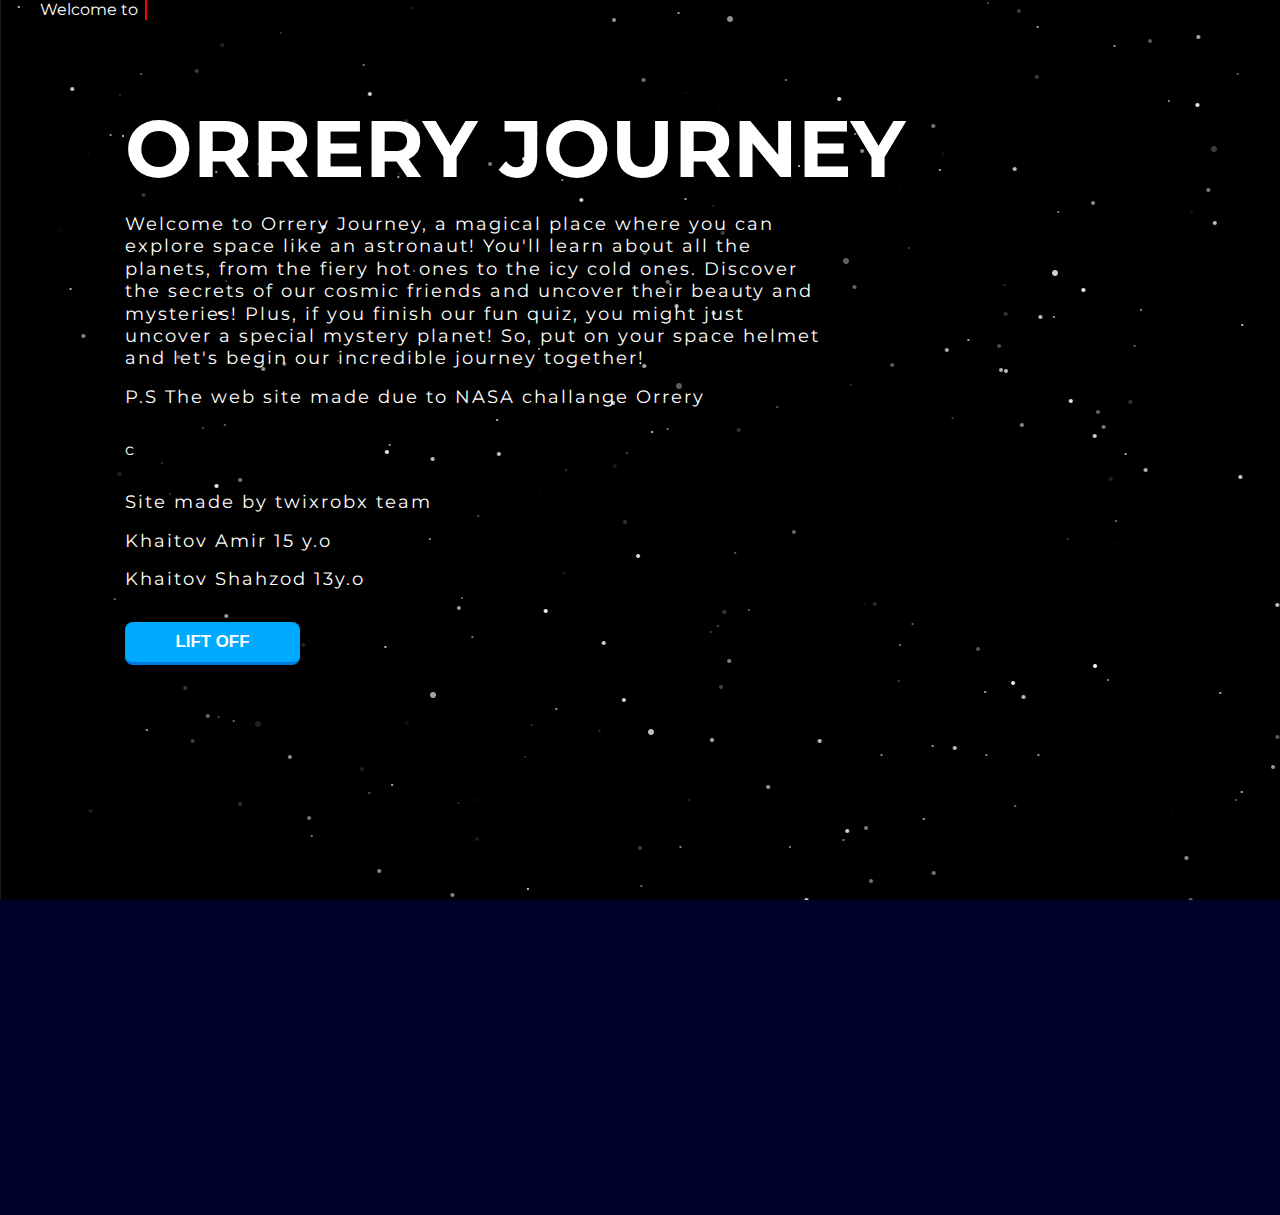
==== commit 420916f4: "Update index.html" ====
--- a/index.html
+++ b/index.html
@@ -30,11 +30,10 @@
 
         <script async src="https://unpkg.com/es-module-shims@1.6.3/dist/es-module-shims.js"></script>
 
-        <title>Obbey journey</title>
+        <title>Orrery journey</title>
     </head>
 
     <body>
-        <div id="newcontent" style="visibility:hidden;"><script type="module" src="3d.js"></script></div>
         
         <audio id="music" src="./assets/interstellar-journey.mp3" preload="auto"></audio>
         
@@ -43,16 +42,16 @@
         <div class="gradient-bg" style="background-image: url('assets/black-bg.png')">
             <div class="gradient-mask">
             
-                <h1>Obbey Journey</h1>
+                <h1>Orrery Journey</h1>
                 <p class="site-intro">
-                Welcome to Cosmic Journey, a magical place where you can explore space like an astronaut! You'll learn
+                Welcome to Orrery Journey, a magical place where you can explore space like an astronaut! You'll learn
                 about all the planets, from the
                 fiery hot ones to the icy cold ones. Discover the secrets of our cosmic
                 friends and uncover their beauty and mysteries! Plus, if you finish our fun quiz, you might just uncover
                 a special mystery planet! So, put on your space helmet and let's begin our
                 incredible journey together!                                        
                     
-                    <p>P.S The web site made due to NASA challange Obbey </p>
+                    <p>P.S The web site made due to NASA challange Orrery</p>
             </p>
                 <p>
                     <p>Site made by twixrobx team:</p>
@@ -80,17 +79,17 @@
              
             <div class="modal-info">
                
-                <h1>Obbey Journey</h1>
+                <h1>Orrery Journey</h1>
                 <p class="site-intro">
-                Welcome to Cosmic Journey, a magical place where you can explore space like an astronaut! You'll learn
+                Welcome to Orrery Journey, a magical place where you can explore space like an astronaut! You'll learn
                 about all the planets, from the
                 fiery hot ones to the icy cold ones. Discover the secrets of our cosmic
                 friends and uncover their beauty and mysteries! Plus, if you finish our fun quiz, you might just uncover
                 a special mystery planet! So, put on your space helmet and let's begin our
                 incredible journey together!                     
                     
-                     <p>P.S The web site made due to NASA challange Obbey </p>
-            </p>
+                     <p>P.S The web site made due to NASA challange Orrery </p>
+            </p>c
                 <p>
                     <p>Site made by twixrobx team</p>
                     <p>Khaitov Amir 15 y.o</p>
@@ -125,10 +124,9 @@
                 <li id="mobile-saturn-menu">Saturn</li>
                 <li id="mobile-uranus-menu">Uranus</li>
                 <li id="mobile-neptune-menu">Neptune</li>
-                <button id="asteroids"><a href='ast.html'>Asteroids</a</button>
-                
-                <button class="btn-primary active-orbit" id="view3d">
-                    <h2>View in 3D</h2>
+                <button>
+                    <p>Enter by using laptop for:viewing in 3d, asteroids learning</p>
+                    
                 </button>
                 <div class="objects-menu-container display-none">
                     <div class="display-flex">
@@ -176,8 +174,8 @@
                 <li id="saturn-menu">Saturn</li>
                 <li id="uranus-menu">Uranus</li>
                 <li id="neptune-menu">Neptune</li>
-                <button class="btn-primary active-orbit" id="asteroids"><a href='ast.html'>Asteroids</a</button>
-                
+                <button class="btn-primary active-orbit" id="asteroids">Asteroids</button>
+                <script type="module" src="ast.js"></script>
                 <button class="btn-primary active-orbit" id="view3d">
                     <h2>View in 3D</h2>
                 </button>
@@ -202,7 +200,7 @@
                 </div>
             </nav>
         </header>
-
+<div id="newcontent" style="visibility:hidden;"><script type="module" src="3d.js"></script></div>
 <div id = "maincontent">
         <div id="mobile-popup">
             <h2>Cosmic Journey</h2>
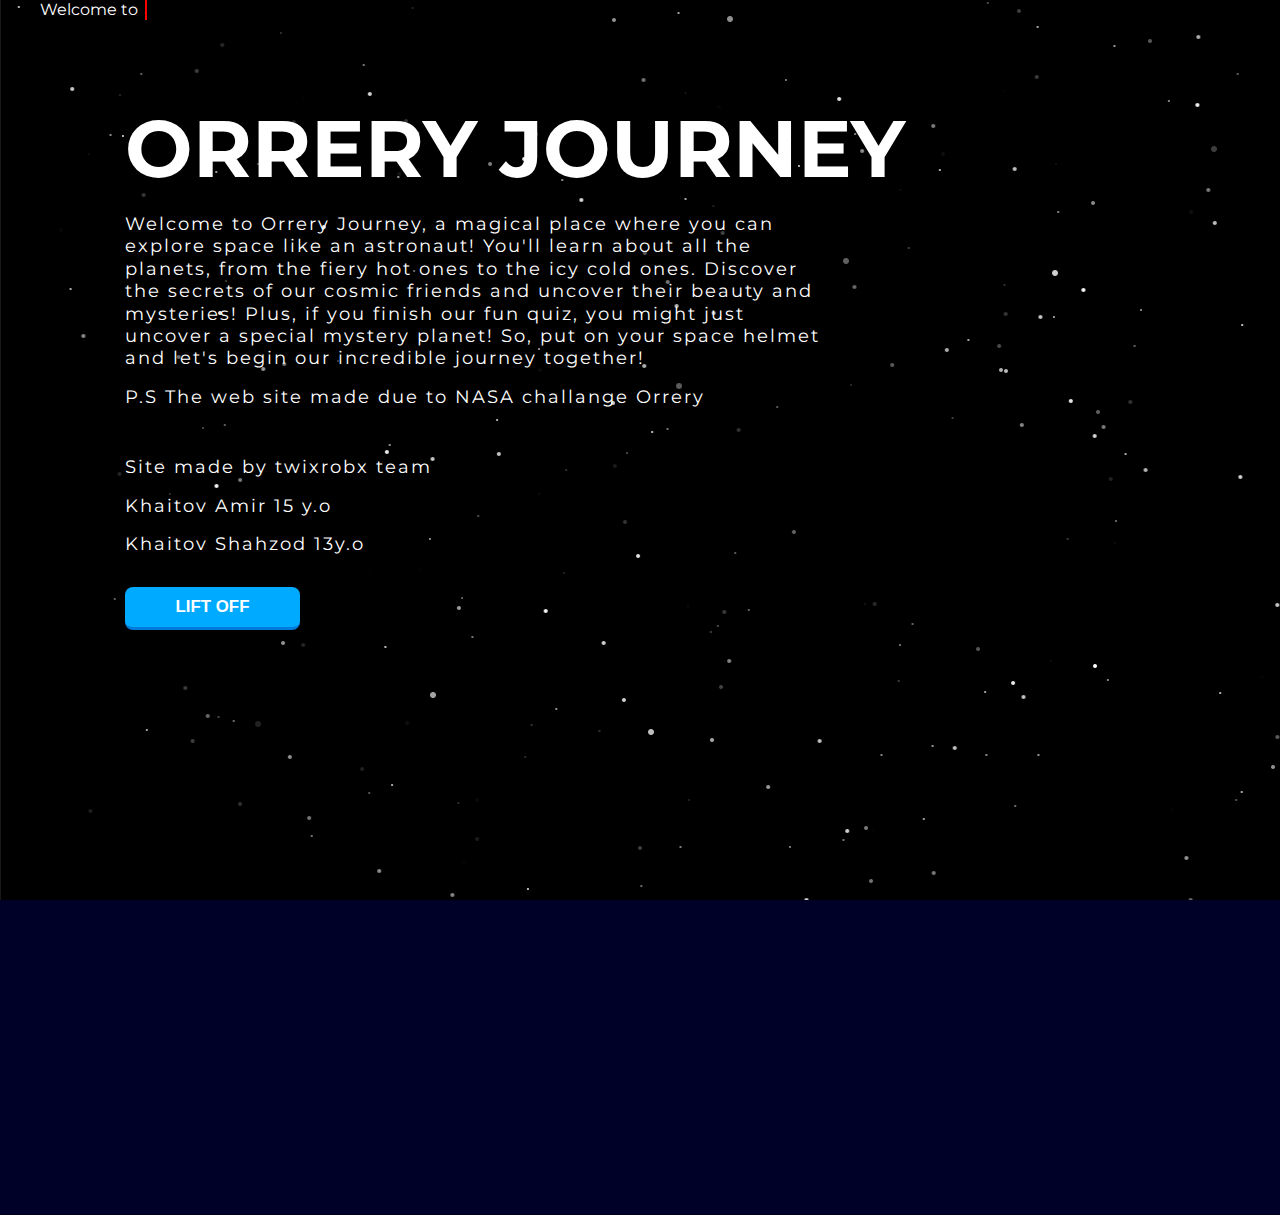
==== commit 9a306fdc: "Update index.html" ====
--- a/index.html
+++ b/index.html
@@ -15,8 +15,8 @@
         href="https://fonts.googleapis.com/css2?family=Alex+Brush&family=Cousine:ital,wght@0,400;0,700;1,400;1,700&family=Open+Sans:ital,wght@0,300;0,400;0,500;0,600;0,700;0,800;1,300;1,400;1,500;1,600;1,700;1,800&display=swap" rel="stylesheet">
         <link rel="preconnect" href="https://fonts.gstatic.com" crossorigin>
         <link href="https://fonts.googleapis.com/css2?family=Comic+Neue:wght@400;700&family=Montserrat:ital,wght@0,100;0,200;0,300;0,400;0,500;0,600;0,700;0,800;0,900;1,100;1,200;1,300;1,400;1,500;1,600;1,700;1,800;1,900&display=swap" rel="stylesheet">
-        <!-- <script href="script.js"></script>
-    <link href="script.js"> -->
+        <script href="script.js"></script>
+    <link href="script.js"> 
         <link href="https://unpkg.com/aos@2.3.1/dist/aos.css" rel="stylesheet">
         <script type="importmap">
             {
@@ -89,7 +89,7 @@
                 incredible journey together!                     
                     
                      <p>P.S The web site made due to NASA challange Orrery </p>
-            </p>c
+            </p>
                 <p>
                     <p>Site made by twixrobx team</p>
                     <p>Khaitov Amir 15 y.o</p>
